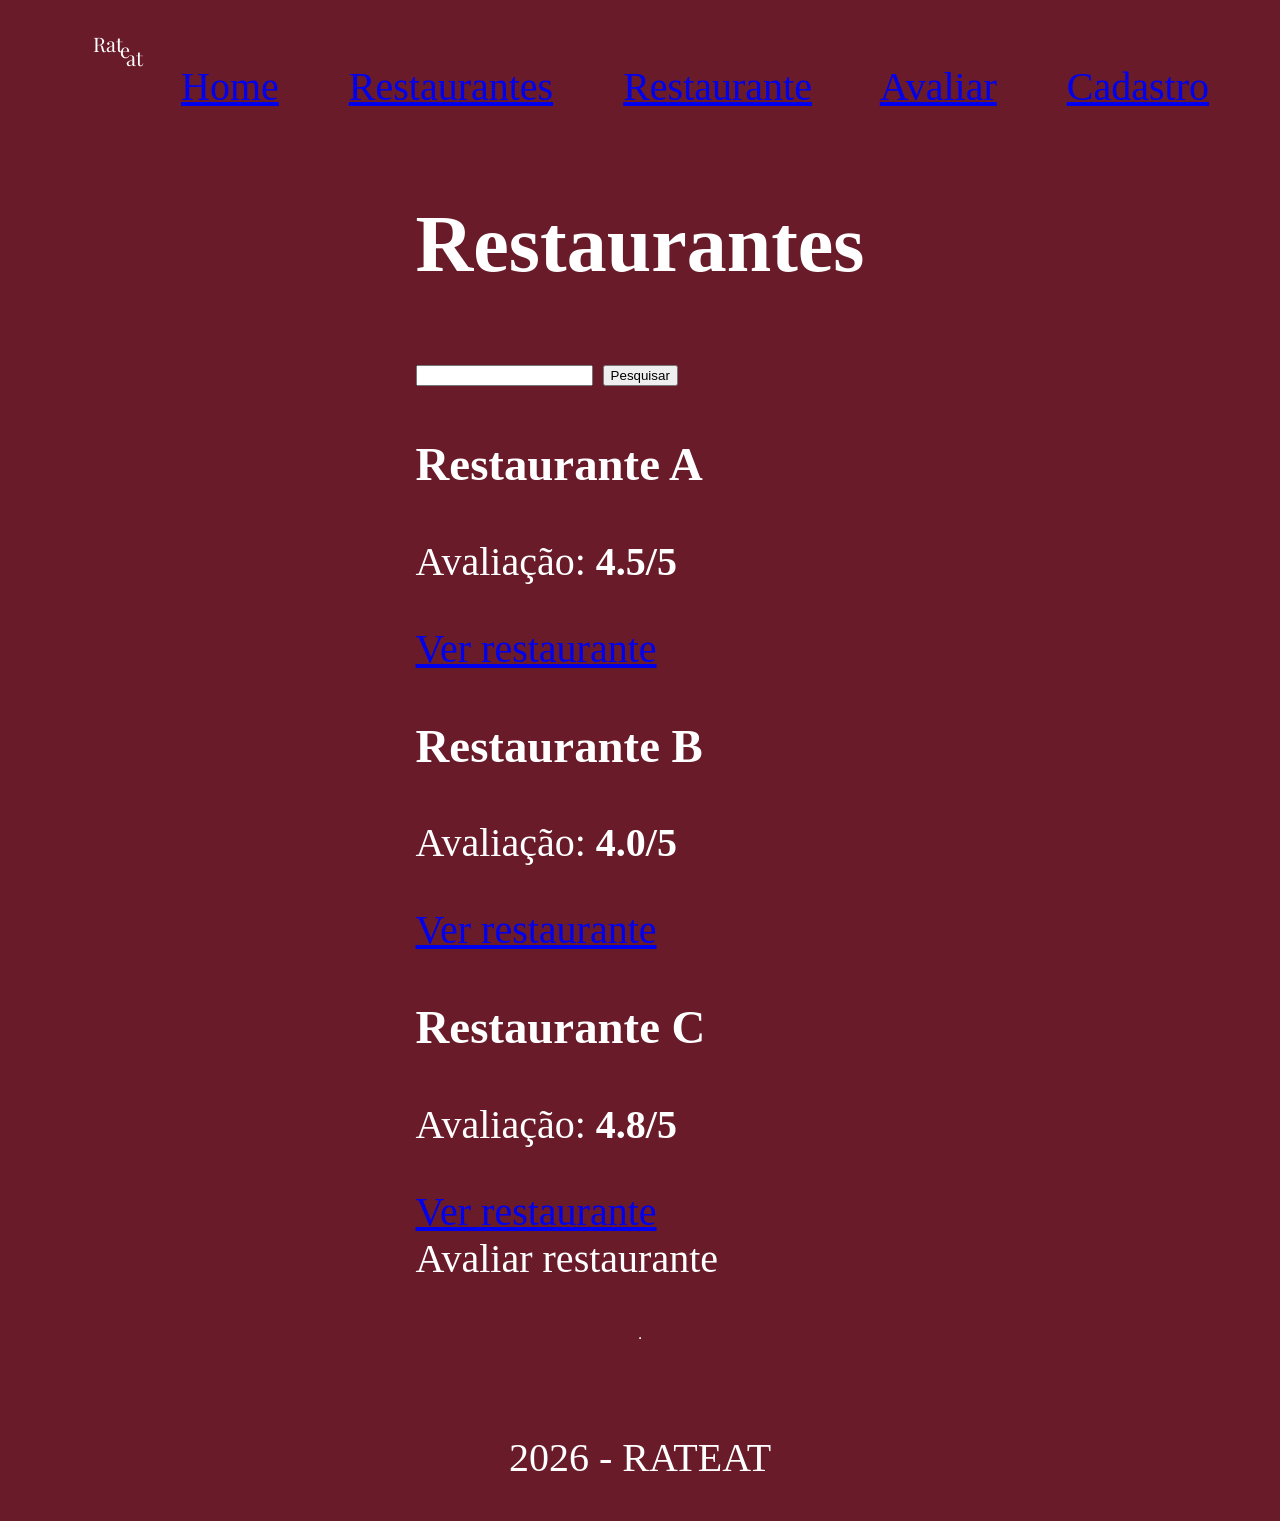
==== cadastro.html @ 674e37c6 "Add files via upload" ====
<!DOCTYPE html>
<html lang="pt-br">
<head>
    <meta charset="UTF-8">
    <meta name="viewport" content="width=device-width, initial-scale=1.0">
    <link rel="stylesheet" href="/style.css">
    <title>Home</title>
</head>

<body>
<header>
<section>
    <nav class="section">
        <img src="logo.png">
        <a href="/index.html">Home</a>
        &nbsp;&nbsp;&nbsp;&nbsp;&nbsp;
        <a href="/restaurantes.html">Restaurantes</a>
        &nbsp;&nbsp;&nbsp;&nbsp;&nbsp;
        <a href="/restaurante.html" >Restaurante</a>
        &nbsp;&nbsp;&nbsp;&nbsp;&nbsp;
        <a href="/avaliar.html" >Avaliar</a>
        &nbsp;&nbsp;&nbsp;&nbsp;&nbsp;
        <a href="/cadastro.html" >Cadastro</a>
    </nav>
</section>
</header>
<main>
    <h1>Restaurantes</h1>
    <div class="grade-avaliacao">
        <div class="barra-pesquisa">
            <input type="text" placeholder="Pesquisar restaurante...">
            <button>Pesquisar</button>  
        </div>
        <div class="lista-restaurantes">
            <div class="restaurante">
                <h3>Restaurante A</h3>
                <p>Avaliação: <strong>4.5/5</strong></p>
                <a href="/restaurante.html">Ver restaurante</a>
            </div>
            <div class="restaurante">
                <h3>Restaurante B</h3>
                <p>Avaliação: <strong>4.0/5</strong></p>
                <a href="/restaurante.html">Ver restaurante</a> 
            </div>
            <div class="restaurante">
                <h3>Restaurante C</h3>
                <p>Avaliação: <strong>4.8/5</strong></p>
                <a href="/restaurante.html">Ver restaurante</a>
            </div>
        </div>
    </div>
    <div >

        <a heref="/avaliar.html" class="botao-avaliar">Avaliar restaurante</a>
    </div>
</main>
<hr>
<footer>
    <p>2026 - RATEAT</p>
</footer>
---- style.css ----
body {
  font-size: 40px;
  color: white;
  background-color:  #6a1b29 ;
  min-height: 100vh;
  margin: 0;
  display: flex;
  flex-direction: column;
  align-items: center;
  gap: 35px;
}

.campos input {
  width: 300px;
  height: 50px;
  font-size: 20px;
  padding: 5px;
  margin: 10px 0;
  color: white;
  background-color:transparent;
}
::placeholder{
  color: white;
}

.botao button{
  width: 170px;
  height: 60px;
  font-size: 25px;
  margin: 30px;
 color: white;
 background-color: transparent;
}
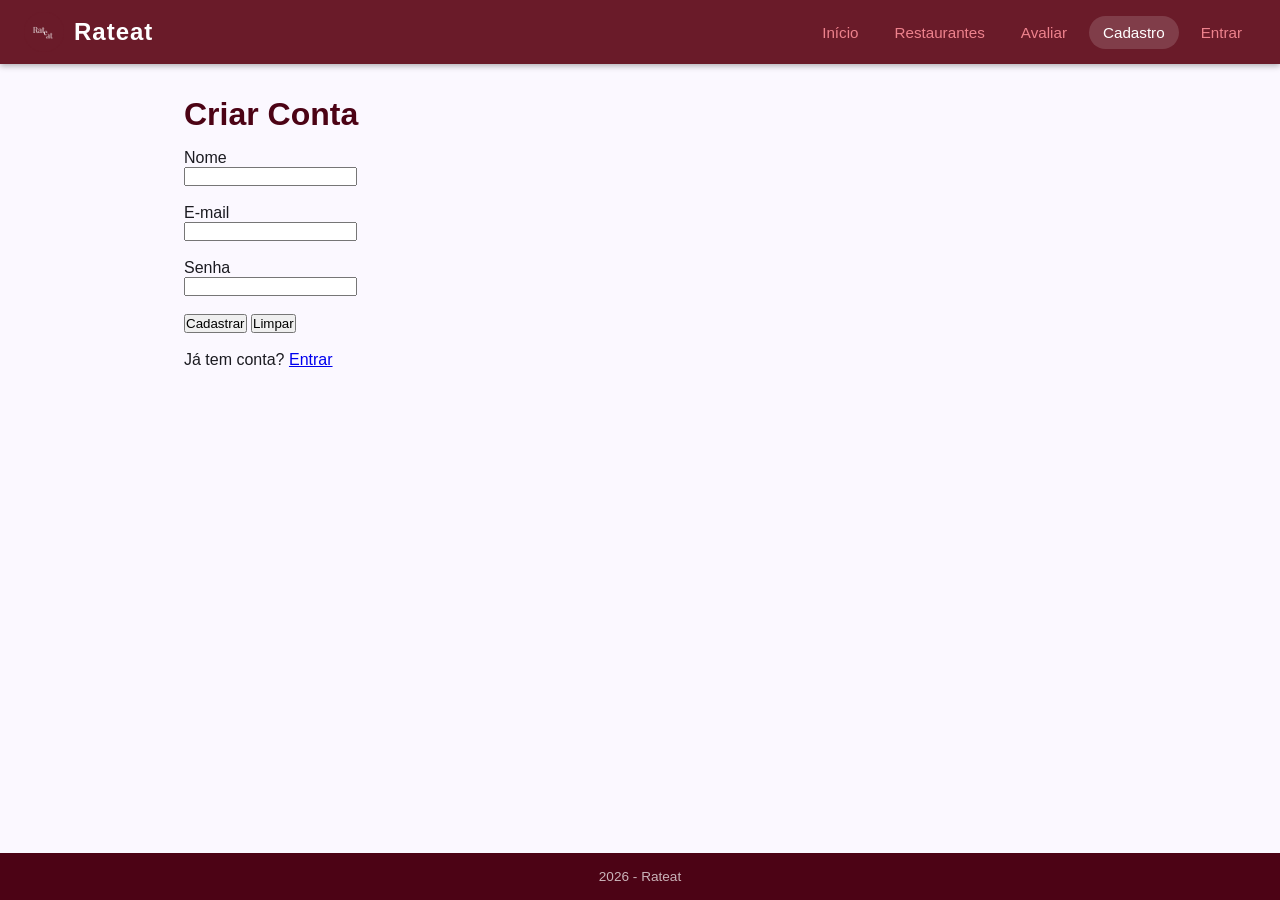
==== commit bab04a28: "atualizacao" ====
--- a/cadastro.html
+++ b/cadastro.html
@@ -1,60 +1,58 @@
-<!DOCTYPE html>
-<html lang="pt-br">
-<head>
-    <meta charset="UTF-8">
-    <meta name="viewport" content="width=device-width, initial-scale=1.0">
-    <link rel="stylesheet" href="/style.css">
-    <title>Home</title>
-</head>
-
-<body>
-<header>
-<section>
-    <nav class="section">
-        <img src="logo.png">
-        <a href="/index.html">Home</a>
-        &nbsp;&nbsp;&nbsp;&nbsp;&nbsp;
-        <a href="/restaurantes.html">Restaurantes</a>
-        &nbsp;&nbsp;&nbsp;&nbsp;&nbsp;
-        <a href="/restaurante.html" >Restaurante</a>
-        &nbsp;&nbsp;&nbsp;&nbsp;&nbsp;
-        <a href="/avaliar.html" >Avaliar</a>
-        &nbsp;&nbsp;&nbsp;&nbsp;&nbsp;
-        <a href="/cadastro.html" >Cadastro</a>
-    </nav>
-</section>
-</header>
-<main>
-    <h1>Restaurantes</h1>
-    <div class="grade-avaliacao">
-        <div class="barra-pesquisa">
-            <input type="text" placeholder="Pesquisar restaurante...">
-            <button>Pesquisar</button>  
-        </div>
-        <div class="lista-restaurantes">
-            <div class="restaurante">
-                <h3>Restaurante A</h3>
-                <p>Avaliação: <strong>4.5/5</strong></p>
-                <a href="/restaurante.html">Ver restaurante</a>
-            </div>
-            <div class="restaurante">
-                <h3>Restaurante B</h3>
-                <p>Avaliação: <strong>4.0/5</strong></p>
-                <a href="/restaurante.html">Ver restaurante</a> 
-            </div>
-            <div class="restaurante">
-                <h3>Restaurante C</h3>
-                <p>Avaliação: <strong>4.8/5</strong></p>
-                <a href="/restaurante.html">Ver restaurante</a>
-            </div>
-        </div>
-    </div>
-    <div >
-
-        <a heref="/avaliar.html" class="botao-avaliar">Avaliar restaurante</a>
-    </div>
-</main>
-<hr>
-<footer>
-    <p>2026 - RATEAT</p>
-</footer>
+<!DOCTYPE html>
+<html lang="pt-br">
+<head>
+    <meta charset="UTF-8">
+    <meta name="viewport" content="width=device-width, initial-scale=1.0">
+    <link rel="stylesheet" href="style.css">
+    <title>Cadastro - Rateat</title>
+</head>
+
+<body>
+
+<header>
+    <a href="inicio.html" class="logo">
+        <img src="logo.png" alt="Logo RateAt">
+        <span>Rateat</span>
+    </a>
+    <nav>
+        <a href="inicio.html">Início</a>
+        <a href="restaurantes.html">Restaurantes</a>
+        <a href="avaliar.html">Avaliar</a>
+        <a href="cadastro.html" class="ativo">Cadastro</a>
+        <a href="login.html">Entrar</a>
+    </nav>
+</header>
+
+<main>
+
+    <h1>Criar Conta</h1>
+
+    <!-- TODO: quando ligar ao PHP, trocar action para "usuario/salvarusuario.php" -->
+    <form action="cadastro.html" method="post">
+
+        <label for="nome">Nome</label><br>
+        <input type="text" id="nome" name="nome" required><br><br>
+
+        <label for="email">E-mail</label><br>
+        <input type="email" id="email" name="email" required><br><br>
+
+        <label for="senha">Senha</label><br>
+        <input type="password" id="senha" name="senha" required><br><br>
+
+        <button type="submit">Cadastrar</button>
+        <button type="reset">Limpar</button>
+
+    </form>
+
+    <br>
+
+    <p>Já tem conta? <a href="login.html">Entrar</a></p>
+
+</main>
+
+<footer>
+    <p>2026 - Rateat</p>
+</footer>
+
+</body>
+</html>
--- a/style.css
+++ b/style.css
@@ -1,33 +1,440 @@
-body {
-  font-size: 40px;
-  color: white;
-  background-color:  #6a1b29 ;
-  min-height: 100vh;
-  margin: 0;
-  display: flex;
-  flex-direction: column;
-  align-items: center;
-  gap: 35px;
-}
-
-.campos input {
-  width: 300px;
-  height: 50px;
-  font-size: 20px;
-  padding: 5px;
-  margin: 10px 0;
-  color: white;
-  background-color:transparent;
-}
-::placeholder{
-  color: white;
-}
-
-.botao button{
-  width: 170px;
-  height: 60px;
-  font-size: 25px;
-  margin: 30px;
- color: white;
- background-color: transparent;
-}+/* ==============================
+   RateAt — Estilos Globais
+   Paleta: Gourmet Critiqué
+   ============================== */
+
+:root {
+  --primaria: #4c0315;
+  --primaria-container: #6a1b29;
+  --sobre-primaria: #ffffff;
+  --sobre-primaria-container: #ee828d;
+  --secundaria: #7d562d;
+  --secundaria-container: #ffca98;
+  --superficie: #fbf8ff;
+  --superficie-container: #efecf5;
+  --sobre-superficie: #1b1b21;
+  --sobre-superficie-variante: #554243;
+  --contorno: #887273;
+  --contorno-variante: #dac0c1;
+  --erro: #ba1a1a;
+  --sobre-erro: #ffffff;
+}
+
+* {
+  box-sizing: border-box;
+  margin: 0;
+  padding: 0;
+}
+
+body {
+  font-family: 'Segoe UI', Arial, sans-serif;
+  background-color: var(--superficie);
+  color: var(--sobre-superficie);
+  min-height: 100vh;
+  display: flex;
+  flex-direction: column;
+}
+
+/* ── Cabeçalho / Navegação ── */
+header {
+  background-color: var(--primaria-container);
+  color: var(--sobre-primaria);
+  padding: 0 24px;
+  display: flex;
+  align-items: center;
+  justify-content: space-between;
+  height: 64px;
+  box-shadow: 0 2px 6px rgba(0,0,0,0.3);
+}
+
+header .logo {
+  display: flex;
+  align-items: center;
+  gap: 10px;
+  text-decoration: none;
+  color: var(--sobre-primaria);
+}
+
+header .logo img {
+  height: 40px;
+  border-radius: 6px;
+}
+
+header .logo span {
+  font-size: 1.5rem;
+  font-weight: 700;
+  letter-spacing: 1px;
+}
+
+nav {
+  display: flex;
+  gap: 8px;
+  align-items: center;
+}
+
+nav a {
+  color: var(--sobre-primaria-container);
+  text-decoration: none;
+  padding: 8px 14px;
+  border-radius: 20px;
+  font-size: 0.95rem;
+  transition: background 0.2s;
+}
+
+nav a:hover,
+nav a.ativo {
+  background-color: rgba(255,255,255,0.15);
+  color: var(--sobre-primaria);
+}
+
+/* ── Conteúdo principal ── */
+main {
+  flex: 1;
+  padding: 32px 24px;
+  max-width: 960px;
+  width: 100%;
+  margin: 0 auto;
+}
+
+/* ── Título de seção ── */
+h1, h2 {
+  color: var(--primaria);
+  margin-bottom: 16px;
+}
+
+h1 { font-size: 2rem; }
+h2 { font-size: 1.4rem; }
+
+/* ── Cards de restaurante ── */
+.grade-cards {
+  display: grid;
+  grid-template-columns: repeat(auto-fill, minmax(240px, 1fr));
+  gap: 20px;
+  margin-top: 20px;
+}
+
+.card {
+  background: #ffffff;
+  border: 1px solid var(--contorno-variante);
+  border-radius: 12px;
+  padding: 18px;
+  transition: box-shadow 0.2s;
+}
+
+.card:hover {
+  box-shadow: 0 4px 14px rgba(76,3,21,0.15);
+}
+
+.card h3 {
+  color: var(--primaria);
+  margin-bottom: 6px;
+}
+
+.card .estrelas {
+  color: #f59e0b;
+  font-size: 1.1rem;
+}
+
+.card .info {
+  font-size: 0.88rem;
+  color: var(--sobre-superficie-variante);
+  margin-top: 4px;
+}
+
+.card a.btn {
+  display: inline-block;
+  margin-top: 12px;
+}
+
+/* ── Botões ── */
+.btn {
+  display: inline-block;
+  padding: 10px 22px;
+  border-radius: 20px;
+  border: none;
+  cursor: pointer;
+  font-size: 0.95rem;
+  font-weight: 600;
+  text-decoration: none;
+  transition: background 0.2s, transform 0.1s;
+}
+
+.btn:active { transform: scale(0.97); }
+
+.btn-primario {
+  background-color: var(--primaria-container);
+  color: var(--sobre-primaria);
+}
+
+.btn-primario:hover { background-color: var(--primaria); }
+
+.btn-contorno {
+  background-color: transparent;
+  color: var(--primaria-container);
+  border: 2px solid var(--primaria-container);
+}
+
+.btn-contorno:hover {
+  background-color: var(--primaria-container);
+  color: var(--sobre-primaria);
+}
+
+.btn-perigo {
+  background-color: var(--erro);
+  color: var(--sobre-erro);
+}
+
+.btn-perigo:hover { background-color: #8c0e0e; }
+
+/* ── Formulários ── */
+.form-grupo {
+  margin-bottom: 18px;
+}
+
+.form-grupo label {
+  display: block;
+  font-weight: 600;
+  color: var(--sobre-superficie-variante);
+  margin-bottom: 6px;
+  font-size: 0.9rem;
+}
+
+.form-grupo input,
+.form-grupo select,
+.form-grupo textarea {
+  width: 100%;
+  padding: 10px 14px;
+  border: 1.5px solid var(--contorno-variante);
+  border-radius: 8px;
+  font-size: 1rem;
+  background-color: var(--superficie-container);
+  color: var(--sobre-superficie);
+  transition: border-color 0.2s;
+}
+
+.form-grupo input:focus,
+.form-grupo select:focus,
+.form-grupo textarea:focus {
+  outline: none;
+  border-color: var(--primaria-container);
+}
+
+.form-grupo textarea {
+  resize: vertical;
+  min-height: 90px;
+}
+
+.caixa-form {
+  background: #ffffff;
+  border: 1px solid var(--contorno-variante);
+  border-radius: 14px;
+  padding: 28px;
+  max-width: 500px;
+}
+
+/* ── Tabela ── */
+.tabela-container {
+  overflow-x: auto;
+  border-radius: 10px;
+  border: 1px solid var(--contorno-variante);
+}
+
+table {
+  width: 100%;
+  border-collapse: collapse;
+  background: #ffffff;
+}
+
+thead {
+  background-color: var(--primaria-container);
+  color: var(--sobre-primaria);
+}
+
+thead th {
+  padding: 12px 16px;
+  text-align: left;
+  font-size: 0.88rem;
+  letter-spacing: 0.5px;
+}
+
+tbody tr {
+  border-bottom: 1px solid var(--contorno-variante);
+}
+
+tbody tr:last-child { border-bottom: none; }
+
+tbody tr:hover { background-color: var(--superficie-container); }
+
+tbody td {
+  padding: 12px 16px;
+  font-size: 0.92rem;
+}
+
+.acoes {
+  display: flex;
+  gap: 8px;
+}
+
+.btn-acao {
+  padding: 5px 12px;
+  border-radius: 14px;
+  font-size: 0.82rem;
+  font-weight: 600;
+  text-decoration: none;
+  border: none;
+  cursor: pointer;
+}
+
+.btn-editar {
+  background-color: var(--secundaria-container);
+  color: #2c1600;
+}
+
+.btn-excluir {
+  background-color: #ffdad6;
+  color: var(--erro);
+}
+
+/* ── Barra de pesquisa ── */
+.barra-pesquisa {
+  display: flex;
+  gap: 10px;
+  margin: 20px 0;
+}
+
+.barra-pesquisa input {
+  flex: 1;
+  padding: 12px 18px;
+  border: 1.5px solid var(--contorno-variante);
+  border-radius: 24px;
+  font-size: 1rem;
+  background-color: #ffffff;
+}
+
+.barra-pesquisa input:focus {
+  outline: none;
+  border-color: var(--primaria-container);
+}
+
+/* ── Hero ── */
+.hero {
+  background: linear-gradient(135deg, var(--primaria) 0%, var(--primaria-container) 100%);
+  color: var(--sobre-primaria);
+  border-radius: 16px;
+  padding: 36px 28px;
+  margin-bottom: 28px;
+  text-align: center;
+}
+
+.hero h1 {
+  color: var(--sobre-primaria);
+  font-size: 2.2rem;
+  margin-bottom: 8px;
+}
+
+.hero p {
+  font-size: 1.05rem;
+  color: rgba(255,255,255,0.85);
+  margin-bottom: 20px;
+}
+
+/* ── Avaliações ── */
+.avaliacao-item {
+  background: #ffffff;
+  border: 1px solid var(--contorno-variante);
+  border-radius: 10px;
+  padding: 14px 18px;
+  margin-bottom: 12px;
+}
+
+.avaliacao-item .cabecalho {
+  display: flex;
+  justify-content: space-between;
+  align-items: center;
+  margin-bottom: 6px;
+}
+
+.avaliacao-item .usuario {
+  font-weight: 700;
+  color: var(--primaria);
+}
+
+.avaliacao-item .data {
+  font-size: 0.82rem;
+  color: var(--contorno);
+}
+
+.avaliacao-item .comentario {
+  color: var(--sobre-superficie-variante);
+  font-size: 0.95rem;
+}
+
+/* ── Mensagens de feedback ── */
+.mensagem {
+  padding: 12px 16px;
+  border-radius: 8px;
+  margin-bottom: 18px;
+  font-weight: 600;
+}
+
+.mensagem-sucesso {
+  background-color: #d4edda;
+  color: #155724;
+  border: 1px solid #c3e6cb;
+}
+
+.mensagem-erro {
+  background-color: #ffdad6;
+  color: var(--erro);
+  border: 1px solid #f5c6cb;
+}
+
+/* ── Footer ── */
+footer {
+  background-color: var(--primaria);
+  color: rgba(255,255,255,0.7);
+  text-align: center;
+  padding: 16px;
+  font-size: 0.85rem;
+  margin-top: auto;
+}
+
+/* ── Ranking ── */
+.ranking-item {
+  display: flex;
+  align-items: center;
+  gap: 14px;
+  padding: 10px 0;
+  border-bottom: 1px solid var(--contorno-variante);
+}
+
+.ranking-item:last-child { border-bottom: none; }
+
+.ranking-pos {
+  font-size: 1.3rem;
+  font-weight: 800;
+  color: var(--primaria-container);
+  width: 30px;
+  text-align: center;
+}
+
+.ranking-nome { flex: 1; font-weight: 600; }
+
+.ranking-nota {
+  background-color: var(--primaria-container);
+  color: var(--sobre-primaria);
+  padding: 3px 10px;
+  border-radius: 12px;
+  font-weight: 700;
+  font-size: 0.9rem;
+}
+
+/* ── Responsividade ── */
+@media (max-width: 600px) {
+  header { padding: 0 14px; }
+  nav a { padding: 6px 10px; font-size: 0.85rem; }
+  main { padding: 20px 14px; }
+  .hero { padding: 24px 16px; }
+  .grade-cards { grid-template-columns: 1fr; }
+  .caixa-form { padding: 18px; }
+}
